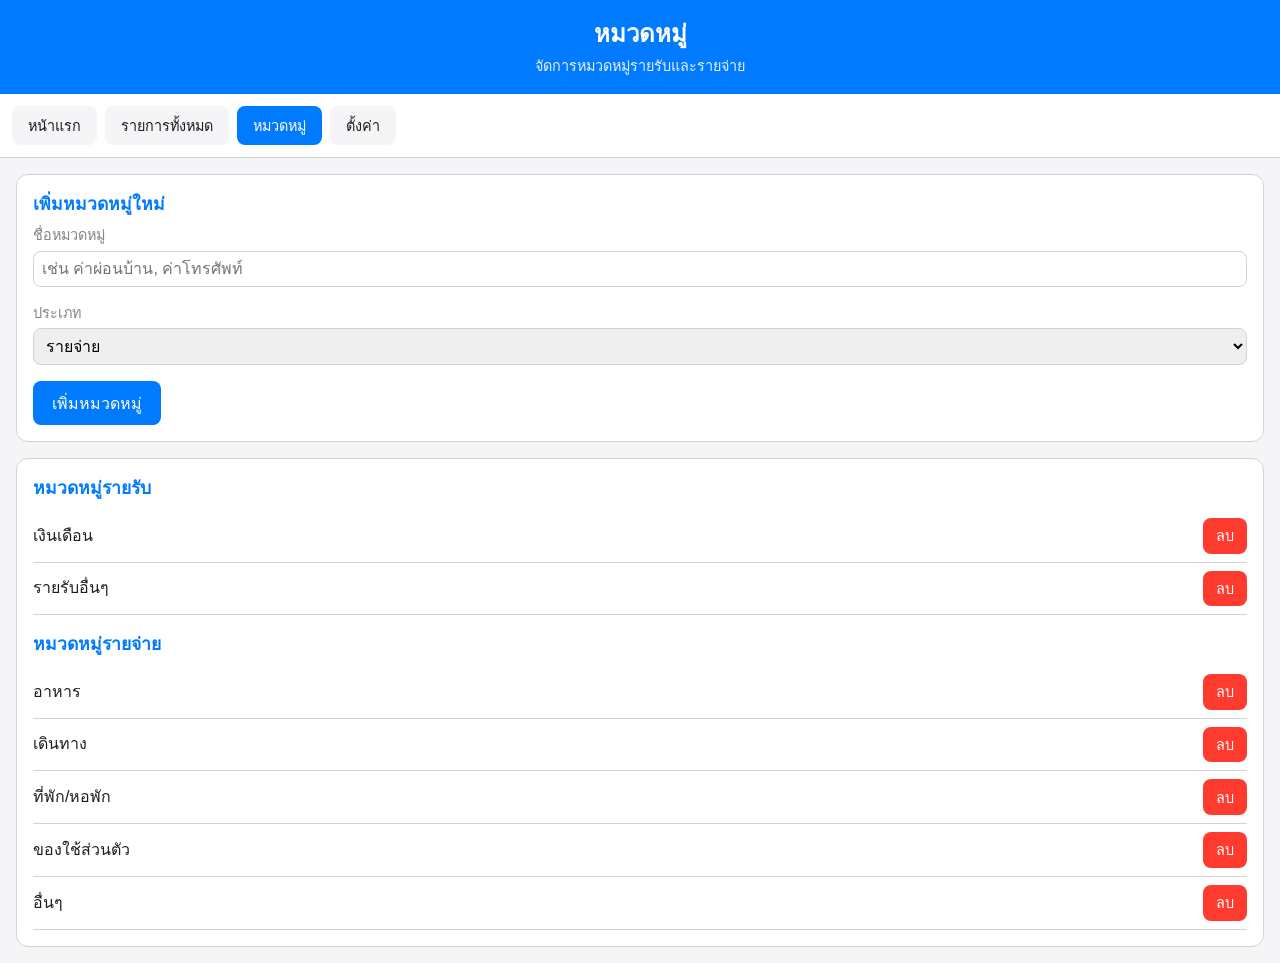
==== projects/personal-finance/categories.html @ 02900282 "feat: สร้างโครงงานแอปบันทึกรายรับ-รายจ่ายส่วนตัว (personal-finance) - แยกไฟล์ตามหน้า: index.html (สร" ====
<!doctype html>
<html lang="th">
<head>
<meta charset="utf-8">
<meta name="viewport" content="width=device-width, initial-scale=1">
<title>หมวดหมู่ · ฟินานซ์ส่วนตัว</title>
<link rel="stylesheet" href="css/style.css">
</head>
<body>
<header>
  <h1>หมวดหมู่</h1>
  <div class="subtitle">จัดการหมวดหมู่รายรับและรายจ่าย</div>
</header>

<nav class="sidebar">
  <button class="nav-btn" onclick="navTo('index')">หน้าแรก</button>
  <button class="nav-btn" onclick="navTo('transactions')">รายการทั้งหมด</button>
  <button class="nav-btn active" onclick="navTo('categories')">หมวดหมู่</button>
  <button class="nav-btn" onclick="navTo('settings')">ตั้งค่า</button>
</nav>

<main>
  <div class="card">
    <h2>เพิ่มหมวดหมู่ใหม่</h2>
    <div class="form-group">
      <label for="catName">ชื่อหมวดหมู่</label>
      <input type="text" id="catName" placeholder="เช่น ค่าผ่อนบ้าน, ค่าโทรศัพท์" />
    </div>
    <div class="form-group">
      <label for="catType">ประเภท</label>
      <select id="catType">
        <option value="expense">รายจ่าย</option>
        <option value="income">รายรับ</option>
      </select>
    </div>
    <button class="btn btn-primary" onclick="addCat()">เพิ่มหมวดหมู่</button>
  </div>

  <div class="card">
    <h2>หมวดหมู่รายรับ</h2>
    <div id="incomeCats"></div>
    <h2 style="margin-top:1rem;">หมวดหมู่รายจ่าย</h2>
    <div id="expenseCats"></div>
  </div>
</main>

<script src="js/utils.js"></script>
<script src="js/db.js"></script>
<script src="js/nav.js"></script>
<script src="js/categories.js"></script>
</body>
</html>
---- projects/personal-finance/css/style.css ----
:root {
  --c-primary: #007AFF;
  --c-primary-dark: #0056b3;
  --c-bg: #f5f5f7;
  --c-card: #ffffff;
  --c-text: #1d1d1f;
  --c-muted: #86868b;
  --c-border: #d2d2d7;
  --c-income: #34c759;
  --c-expense: #ff3b30;
  --font-main: -apple-system, BlinkMacSystemFont, 'Segoe UI', Roboto, Helvetica, Arial, sans-serif, 'Prompt', 'Sarabun';
}

* {
  box-sizing: border-box;
  margin: 0;
  padding: 0;
}

html {
  font-size: 16px;
}

body {
  font-family: var(--font-main);
  background-color: var(--c-bg);
  color: var(--c-text);
  line-height: 1.5;
  min-height: 100vh;
}

.app {
  display: flex;
  flex-direction: column;
  min-height: 100vh;
}

header {
  background-color: var(--c-primary);
  color: #ffffff;
  padding: 1rem;
  text-align: center;
}

header h1 {
  font-size: 1.5rem;
  margin-bottom: 0.25rem;
}

.subtitle {
  opacity: 0.9;
  font-size: 0.9rem;
}

nav.sidebar {
  display: flex;
  gap: 0.5rem;
  padding: 0.75rem;
  background-color: var(--c-card);
  border-bottom: 1px solid var(--c-border);
  overflow-x: auto;
}

.nav-btn {
  flex: 0 0 auto;
  padding: 0.5rem 1rem;
  border: none;
  border-radius: 0.5rem;
  background-color: var(--c-bg);
  color: var(--c-text);
  cursor: pointer;
  font-size: 0.9rem;
}

.nav-btn.active {
  background-color: var(--c-primary);
  color: #ffffff;
}

.nav-btn:hover:not(.active) {
  background-color: #e5e5ea;
}

main {
  padding: 1rem;
  display: flex;
  flex-direction: column;
  gap: 1rem;
  flex: 1;
}

.receipt {
  background-color: var(--c-card);
  border: 1px solid var(--c-border);
  border-radius: 0.75rem;
  padding: 1rem;
}

.receipt h1 {
  font-size: 1.25rem;
  margin-bottom: 0.25rem;
}

.amount {
  font-size: 2rem;
  font-weight: bold;
  color: var(--c-text);
}

.sub {
  color: var(--c-muted);
  font-size: 0.9rem;
}

.grid2 {
  display: grid;
  grid-template-columns: 1fr 1fr;
  gap: 1rem;
}

.stat {
  background-color: var(--c-card);
  border: 1px solid var(--c-border);
  border-radius: 0.75rem;
  padding: 1rem;
  text-align: center;
}

.stat .label {
  font-size: 0.9rem;
  color: var(--c-muted);
  margin-bottom: 0.25rem;
}

.stat .val {
  font-size: 1.5rem;
  font-weight: bold;
}

.card {
  background-color: var(--c-card);
  border: 1px solid var(--c-border);
  border-radius: 0.75rem;
  padding: 1rem;
}

.card h2 {
  font-size: 1.1rem;
  margin-bottom: 0.5rem;
  color: var(--c-primary);
}

.card h3 {
  font-size: 1rem;
  margin-bottom: 0.5rem;
  color: var(--c-primary);
}

.form-group {
  margin-bottom: 1rem;
}

.form-group label {
  display: block;
  margin-bottom: 0.25rem;
  font-size: 0.9rem;
  color: var(--c-muted);
}

.form-group input,
.form-group select {
  width: 100%;
  padding: 0.5rem;
  border: 1px solid var(--c-border);
  border-radius: 0.5rem;
  font-size: 1rem;
}

.btn {
  border: none;
  border-radius: 0.5rem;
  padding: 0.6rem 1.2rem;
  font-size: 1rem;
  cursor: pointer;
  text-decoration: none;
  display: inline-block;
  text-align: center;
}

.btn-primary {
  background-color: var(--c-primary);
  color: #ffffff;
}

.btn-primary:hover {
  background-color: var(--c-primary-dark);
}

.btn-secondary {
  background-color: var(--c-bg);
  color: var(--c-text);
}

.btn-secondary:hover {
  background-color: #e5e5ea;
}

.btn-danger {
  background-color: var(--c-expense);
  color: #ffffff;
}

.btn-danger:hover {
  opacity: 0.9;
}

.btn.sm {
  padding: 0.4rem 0.8rem;
  font-size: 0.9rem;
}

table {
  width: 100%;
  border-collapse: collapse;
  margin-top: 0.5rem;
}

th, td {
  padding: 0.75rem;
  text-align: left;
  border-bottom: 1px solid var(--c-border);
}

th {
  font-size: 0.85rem;
  color: var(--c-muted);
  text-transform: uppercase;
}

tr:hover {
  background-color: #f5f5f7;
}

.type-income {
  color: var(--c-income);
}

.type-expense {
  color: var(--c-expense);
}

.empty {
  color: var(--c-muted);
  font-style: italic;
  text-align: center;
  padding: 1rem;
}

.empty-state {
  color: var(--c-muted);
  font-style: italic;
  text-align: center;
  padding: 1rem;
}

@media (max-width: 600px) {
  .grid2 {
    grid-template-columns: 1fr;
  }
}
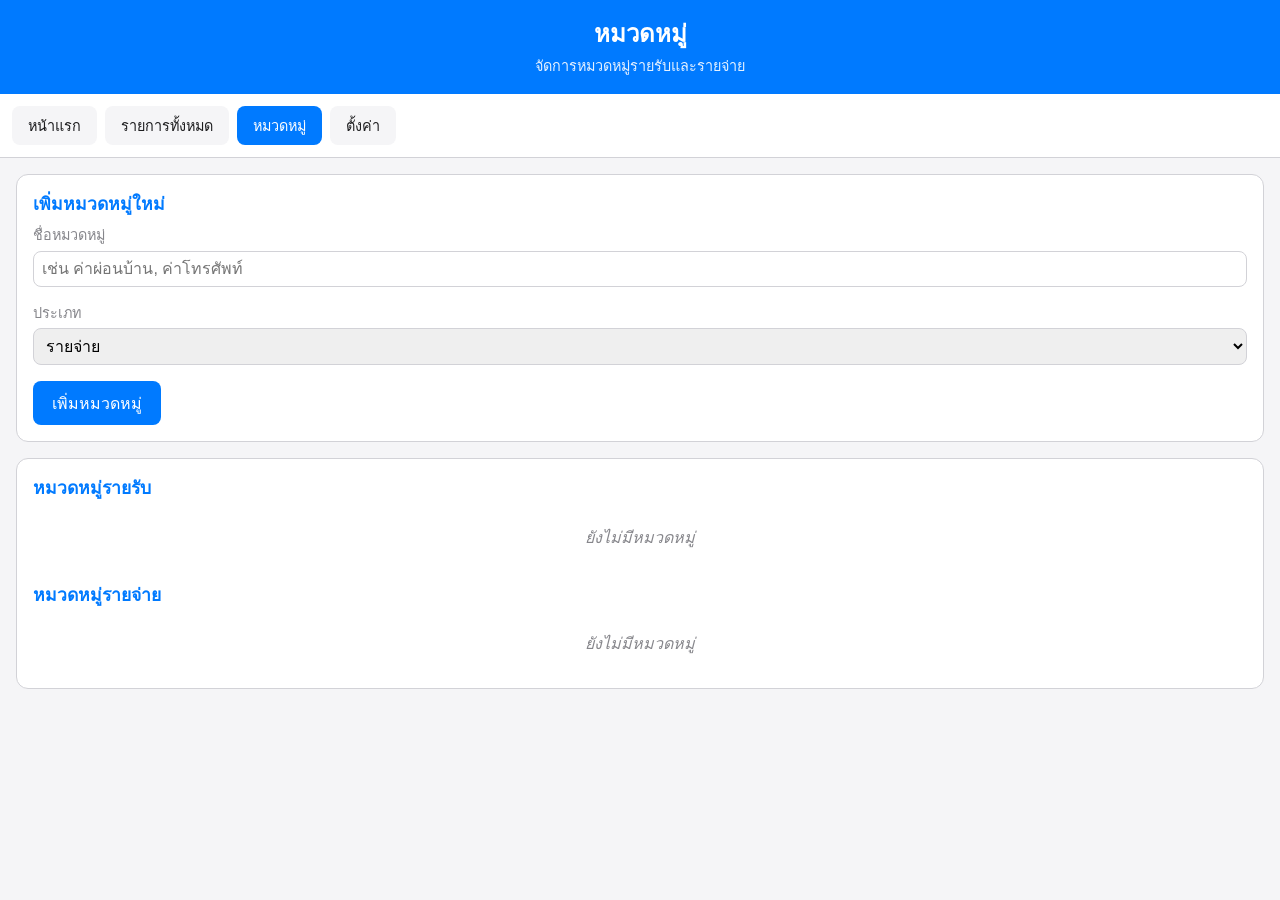
==== commit 2921f617: "fix: แก้ globalThis.Utils ใน db.js, แก้ isValidDate ตรวจสอบวันที่จริง, เพิ่ม module.exports, ทดสอบ l" ====
--- a/projects/personal-finance/categories.html
+++ b/projects/personal-finance/categories.html
@@ -46,6 +46,7 @@
 
 <script src="js/utils.js"></script>
 <script src="js/db.js"></script>
+<script>DB.init();</script>
 <script src="js/nav.js"></script>
 <script src="js/categories.js"></script>
 </body>
